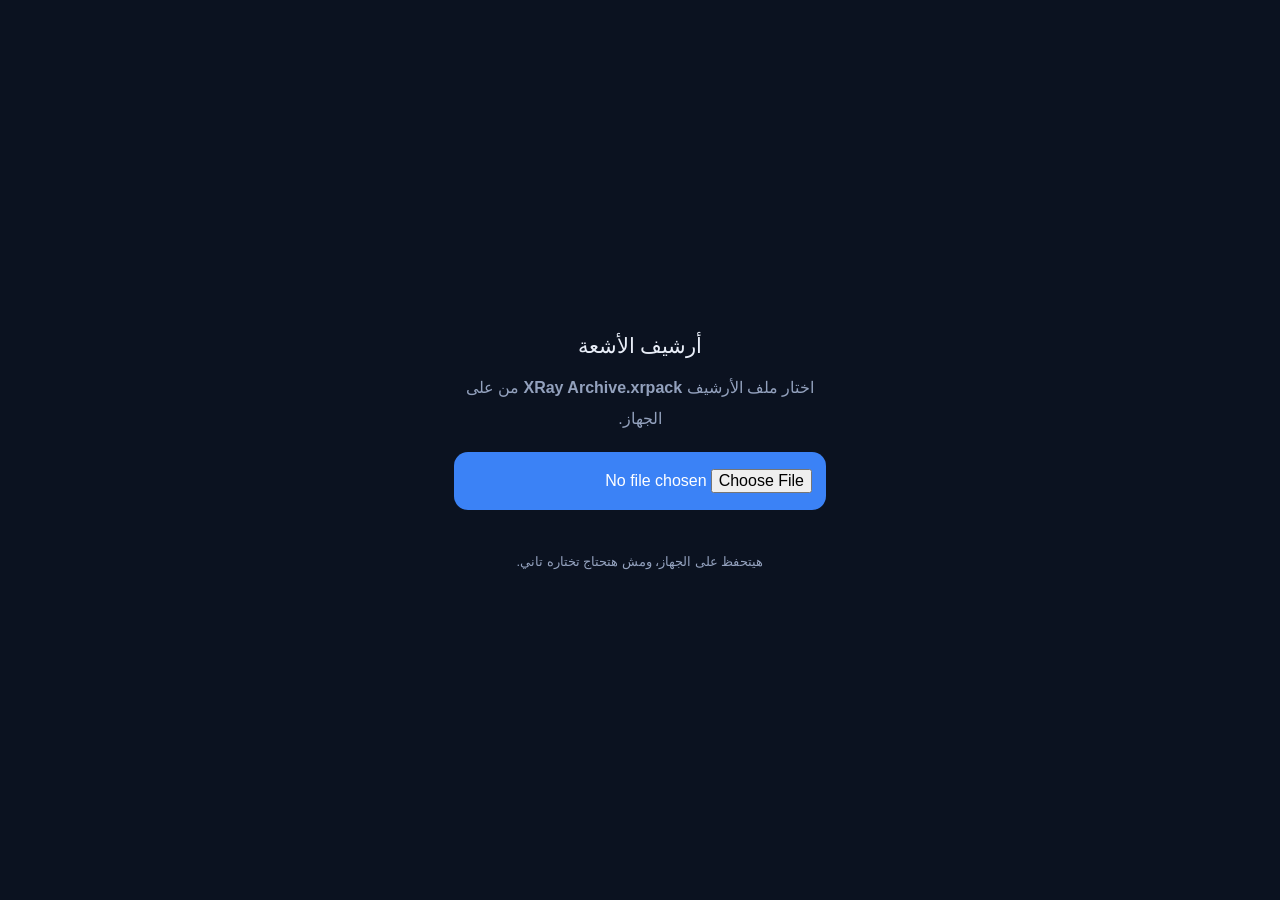
==== index.html @ b5eded7c "Add files via upload" ====
<!doctype html>
<html lang="ar" dir="rtl">
<head>
<meta charset="utf-8">
<meta name="viewport" content="width=device-width,initial-scale=1,viewport-fit=cover">
<meta name="theme-color" content="#0b1220">
<title>أرشيف الأشعة</title>
<link rel="manifest" href="manifest.webmanifest">
<link rel="icon" type="image/png" href="icon-192.png">
<link rel="apple-touch-icon" href="icon-192.png">
<link rel="stylesheet" href="style.css?v=2">
</head>
<body>
<div id="boot" style="position:fixed;inset:0;display:grid;place-items:center;background:#0b1220;color:#93a1bd;font-family:Tahoma,sans-serif;z-index:99">جاري تحميل الأرشيف…</div>
<div id="listView">
  <header class="top">
    <div class="bar">
      <h1>أرشيف الأشعة</h1>
      <span id="mode" class="chip" title=""></span>
    </div>
    <div class="search">
      <input id="q" type="search" placeholder="ابحث باسم المريض أو اسم الملف أو السنة…" autocomplete="off" enterkeyhint="search">
      <button id="clr" type="button" hidden aria-label="مسح">✕</button>
    </div>
    <nav id="years" class="years" aria-label="السنين"></nav>
    <div class="sub">
      <span id="count"></span>
      <select id="sort" aria-label="الترتيب">
        <option value="name">ترتيب بالاسم</option>
        <option value="new">الأحدث أولاً</option>
        <option value="old">الأقدم أولاً</option>
        <option value="files">الأكتر ملفات</option>
      </select>
    </div>
  </header>
  <main id="list" class="cards"></main>
  <div id="more" class="more" hidden><button type="button">عرض المزيد</button></div>
  <footer id="foot" class="foot"></footer>
</div>

<div id="patientView" hidden>
  <header class="top">
    <div class="bar">
      <button id="back" type="button" class="ico" aria-label="رجوع">→</button>
      <div class="ptitle"><h2 id="pname"></h2><div id="pmeta" class="muted"></div></div>
    </div>
  </header>
  <main id="files"></main>
</div>

<div id="viewer" hidden>
  <div class="vtop">
    <button id="vclose" type="button" class="ico" aria-label="إغلاق">✕</button>
    <div class="vtitle"><div id="vname"></div><div id="vinfo" class="muted"></div></div>
    <span id="vquality" class="chip"></span>
  </div>
  <div id="stage">
    <img id="vimg" alt="" draggable="false">
    <video id="vvid" controls playsinline hidden></video>
    <div id="vother" class="other" hidden></div>
    <button id="vprev" type="button" class="nav r" aria-label="السابق">›</button>
    <button id="vnext" type="button" class="nav l" aria-label="التالي">‹</button>
  </div>
  <div class="vtools" id="vtools">
    <button type="button" id="zout" aria-label="تصغير">−</button>
    <button type="button" id="zin" aria-label="تكبير">+</button>
    <button type="button" id="zfit">ملء الشاشة</button>
    <button type="button" id="rot" aria-label="تدوير">⟳</button>
    <button type="button" id="inv">⬓ عكس</button>
    <label>سطوع <input id="bri" type="range" min="40" max="220" value="100"></label>
    <label>تباين <input id="con" type="range" min="40" max="260" value="100"></label>
    <button type="button" id="rst">إعادة</button>
    <button type="button" id="origBtn">الأصلية</button>
    <a id="openOrig" target="_blank" rel="noopener" hidden>فتح</a>
  </div>
</div>

<script src="app.js?v=2"></script>
</body>
</html>
---- style.css ----
:root{
  --bg:#0b1220;--panel:#111a2e;--panel2:#18233d;--line:#243252;--text:#e8edf7;--muted:#93a1bd;
  --accent:#3b82f6;--accent2:#60a5fa;--ok:#22c55e;--warn:#f59e0b;
}
*{box-sizing:border-box;-webkit-tap-highlight-color:transparent}
html,body{margin:0;background:var(--bg);color:var(--text);
  font-family:"Segoe UI",Tahoma,"Noto Sans Arabic","Noto Naskh Arabic",system-ui,sans-serif;font-size:16px;line-height:1.45}
button,select,input{font:inherit;color:inherit}
button{cursor:pointer}
.muted{color:var(--muted);font-size:.85rem}
[hidden]{display:none!important}

.top{position:sticky;top:0;z-index:10;background:linear-gradient(var(--bg) 88%,transparent);
  padding:calc(env(safe-area-inset-top) + 10px) 14px 6px}
.bar{display:flex;align-items:center;gap:10px;justify-content:space-between}
h1{font-size:1.25rem;margin:0}
h2{font-size:1.1rem;margin:0}
.chip{font-size:.75rem;padding:3px 9px;border-radius:99px;background:var(--panel2);color:var(--muted);white-space:nowrap}
.chip.ok{background:#0f3a24;color:#86efac}
.chip.warn{background:#3d2d0a;color:#fcd34d}

.search{position:relative;margin:10px 0 8px}
.search input{width:100%;padding:13px 16px;padding-inline-end:44px;border-radius:14px;border:1px solid var(--line);
  background:var(--panel);font-size:1.05rem;outline:none}
.search input:focus{border-color:var(--accent)}
.search button{position:absolute;inset-inline-end:6px;top:50%;transform:translateY(-50%);width:36px;height:36px;border:0;
  border-radius:50%;background:transparent;color:var(--muted);font-size:1.1rem}

.years{display:flex;gap:8px;overflow-x:auto;padding:4px 0 8px;scrollbar-width:none}
.years::-webkit-scrollbar{display:none}
.years button{flex:none;border:1px solid var(--line);background:var(--panel);border-radius:99px;padding:7px 14px;font-size:.92rem}
.years button small{color:var(--muted);margin-inline-start:6px}
.years button.on{background:var(--accent);border-color:var(--accent);color:#fff}
.years button.on small{color:#dbeafe}
.years button.zero{opacity:.35}

.sub{display:flex;justify-content:space-between;align-items:center;gap:10px;color:var(--muted);font-size:.88rem;padding:2px 2px 6px}
.sub select{background:var(--panel);border:1px solid var(--line);border-radius:10px;padding:6px 8px}

.cards{display:grid;gap:12px;padding:6px 14px 14px;grid-template-columns:repeat(auto-fill,minmax(160px,1fr))}
.card{background:var(--panel);border:1px solid var(--line);border-radius:14px;overflow:hidden;cursor:pointer;
  display:flex;flex-direction:column;text-align:start;padding:0;transition:border-color .15s,transform .15s}
.card:hover{border-color:var(--accent2)}
.card:active{transform:scale(.98)}
.cover{aspect-ratio:4/3;background:#05080f;display:grid;place-items:center;position:relative;overflow:hidden}
.cover img{width:100%;height:100%;object-fit:cover;display:block}
.cover .ph{font-size:2rem;opacity:.5}
.badge{position:absolute;inset-inline-start:6px;bottom:6px;background:rgba(0,0,0,.65);padding:2px 8px;border-radius:99px;font-size:.75rem}
.card .meta{padding:9px 10px 11px}
.card .nm{font-weight:600;font-size:.98rem;overflow:hidden;display:-webkit-box;-webkit-line-clamp:2;-webkit-box-orient:vertical;min-height:2.6em}
.card .sm{color:var(--muted);font-size:.78rem;margin-top:3px}

.more{text-align:center;padding:6px 14px 20px}
.more button{background:var(--panel2);border:1px solid var(--line);border-radius:12px;padding:11px 26px}
.foot{text-align:center;color:var(--muted);font-size:.75rem;padding:4px 14px calc(env(safe-area-inset-bottom) + 24px)}
.empty{grid-column:1/-1;text-align:center;color:var(--muted);padding:50px 10px}

.ico{width:42px;height:42px;border-radius:12px;border:1px solid var(--line);background:var(--panel);font-size:1.2rem;flex:none}
.ptitle{flex:1;min-width:0}
.ptitle h2{overflow:hidden;text-overflow:ellipsis;white-space:nowrap}
#files{padding:6px 14px 40px}
.grp{margin:14px 2px 8px;color:var(--muted);font-size:.9rem}
.tiles{display:grid;gap:10px;grid-template-columns:repeat(auto-fill,minmax(130px,1fr))}
.tile{background:var(--panel);border:1px solid var(--line);border-radius:12px;overflow:hidden;padding:0;display:flex;flex-direction:column;text-align:start}
.tile:hover{border-color:var(--accent2)}
.tile .cover{aspect-ratio:1/1}
.tile .cover img{object-fit:contain}
.tile .tn{padding:6px 8px;font-size:.72rem;color:var(--muted);overflow:hidden;white-space:nowrap;text-overflow:ellipsis;direction:ltr;text-align:right}
.kind{font-size:2.2rem}

/* viewer */
#viewer{position:fixed;inset:0;z-index:50;background:#000;display:flex;flex-direction:column}
.vtop{display:flex;align-items:center;gap:10px;padding:calc(env(safe-area-inset-top) + 8px) 10px 8px;background:#0008}
.vtitle{flex:1;min-width:0}
.vtitle>div:first-child{font-weight:600;overflow:hidden;text-overflow:ellipsis;white-space:nowrap}
#stage{position:relative;flex:1;min-height:0;overflow:hidden;touch-action:none;display:grid;grid-template:minmax(0,1fr)/minmax(0,1fr);place-items:center;user-select:none;cursor:grab}
#stage.drag{cursor:grabbing}
#vimg{width:100%;height:100%;object-fit:contain;transform-origin:50% 50%;will-change:transform;pointer-events:none}
#vvid{width:100%;height:100%;object-fit:contain}
.other{text-align:center;padding:20px;max-width:420px}
.other .kind{font-size:3.4rem}
.other a,.other button{display:inline-block;margin-top:14px;background:var(--accent);color:#fff;padding:12px 22px;border-radius:12px;text-decoration:none;border:0}
.nav{position:absolute;top:50%;transform:translateY(-50%);width:46px;height:70px;border:0;background:#0006;color:#fff;font-size:2rem;border-radius:12px}
.nav.l{left:8px}.nav.r{right:8px}
.nav:disabled{opacity:.15}
.vtools{display:flex;gap:8px;flex-wrap:wrap;align-items:center;justify-content:center;padding:8px 10px calc(env(safe-area-inset-bottom) + 10px);background:#0009}
.vtools button,.vtools a{background:var(--panel2);border:1px solid var(--line);border-radius:10px;padding:8px 12px;color:var(--text);text-decoration:none;font-size:.9rem}
.vtools button.on{background:var(--accent);border-color:var(--accent)}
.vtools label{display:flex;align-items:center;gap:6px;font-size:.8rem;color:var(--muted)}
.vtools input[type=range]{width:90px}

@media (max-width:520px){
  .cards{grid-template-columns:repeat(2,1fr);gap:10px;padding-inline:10px}
  .tiles{grid-template-columns:repeat(3,1fr)}
  .vtools input[type=range]{width:70px}
  .nav{width:38px;height:56px}
}
@media (min-width:1100px){.cards{grid-template-columns:repeat(auto-fill,minmax(190px,1fr))}}
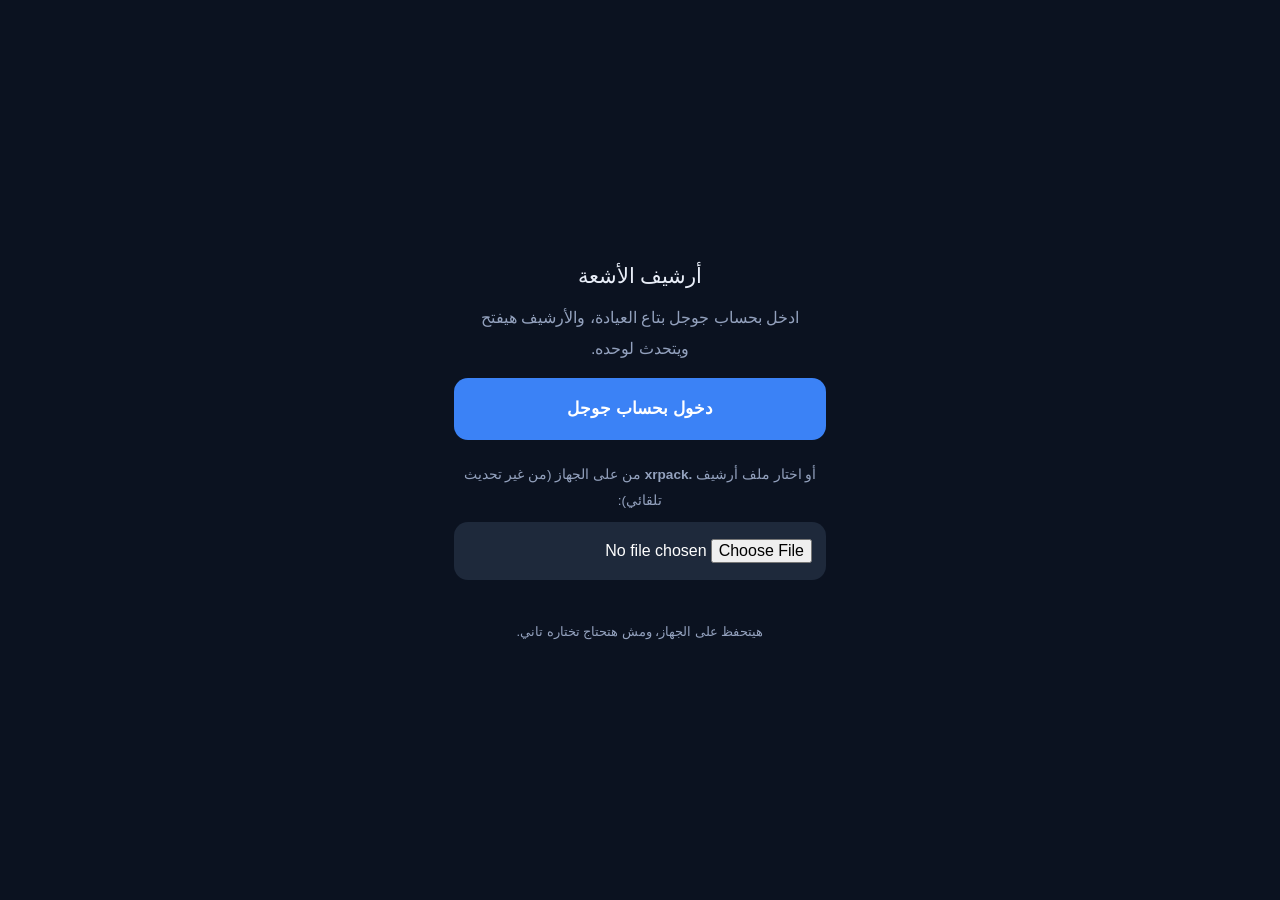
==== commit 657eb629: "Google Drive sync: add X-rays from any device (display copies only) Co-Authored-By: Claude Opus 5.5 " ====
--- a/index.html
+++ b/index.html
@@ -1,14 +1,14 @@
 <!doctype html>
-<html lang="ar" dir="rtl">
+<html translate="no" lang="ar" dir="rtl">
 <head>
-<meta charset="utf-8">
+<meta charset="utf-8"><meta name="google" content="notranslate">
 <meta name="viewport" content="width=device-width,initial-scale=1,viewport-fit=cover">
 <meta name="theme-color" content="#0b1220">
 <title>أرشيف الأشعة</title>
 <link rel="manifest" href="manifest.webmanifest">
 <link rel="icon" type="image/png" href="icon-192.png">
 <link rel="apple-touch-icon" href="icon-192.png">
-<link rel="stylesheet" href="style.css?v=2">
+<link rel="stylesheet" href="style.css?v=4">
 </head>
 <body>
 <div id="boot" style="position:fixed;inset:0;display:grid;place-items:center;background:#0b1220;color:#93a1bd;font-family:Tahoma,sans-serif;z-index:99">جاري تحميل الأرشيف…</div>
@@ -75,6 +75,6 @@
   </div>
 </div>
 
-<script src="app.js?v=2"></script>
+<script src="app.js?v=4"></script>
 </body>
 </html>
--- a/style.css
+++ b/style.css
@@ -96,3 +96,8 @@
   .nav{width:38px;height:56px}
 }
 @media (min-width:1100px){.cards{grid-template-columns:repeat(auto-fill,minmax(190px,1fr))}}
+
+/* add-X-ray buttons (shown only when the import tool runs on this PC) */
+.addx{border:0;background:var(--accent);color:#fff;font-weight:600;border-radius:99px;padding:7px 14px;font-size:.92rem;white-space:nowrap}
+.addx:hover{background:var(--accent2)}
+.bar h1{flex:1}
